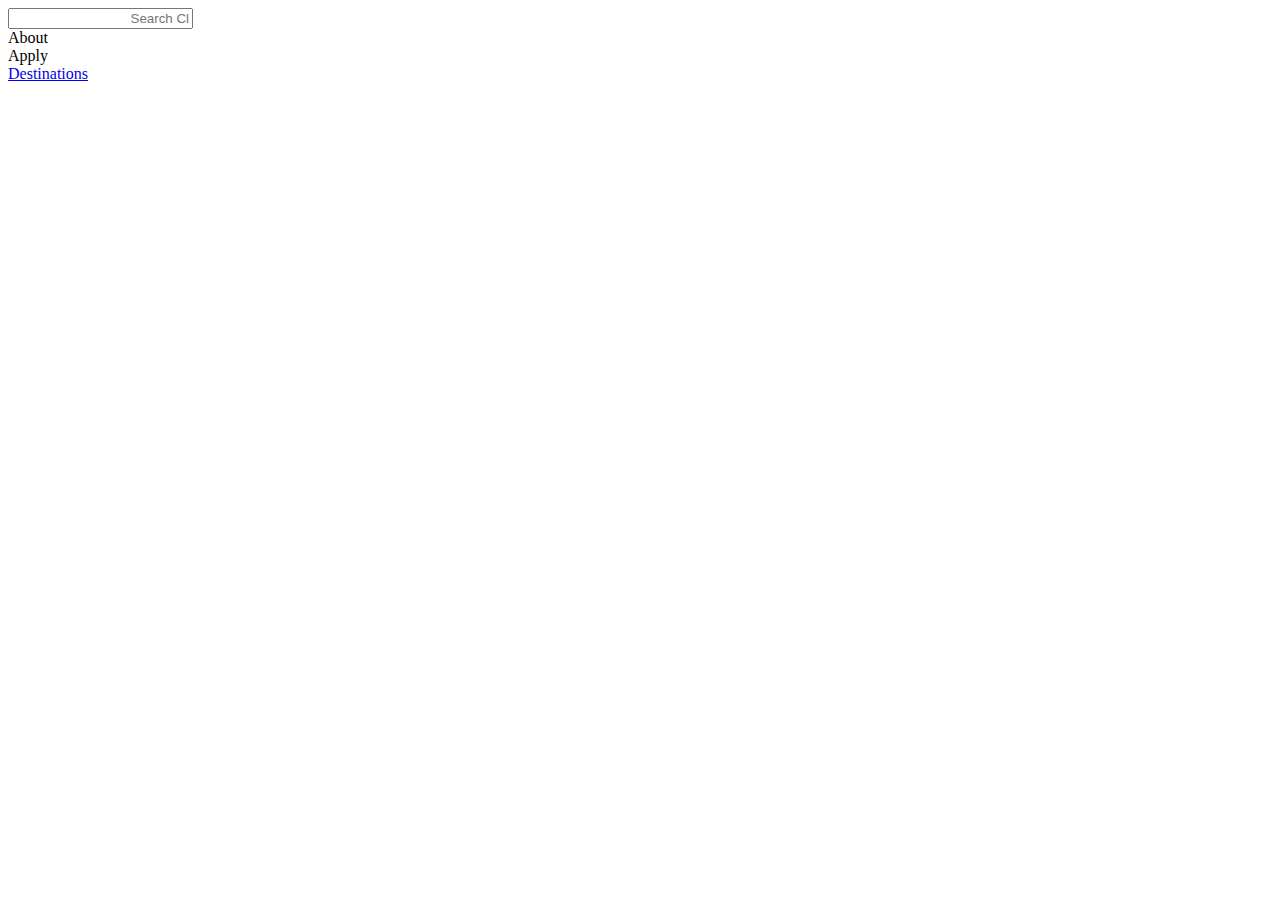
==== destinations.html @ 5f2c856b "added folders" ====
<html>
<body>
	<div id="wrapper">
		<div id="top-bar">
			<div id="searchbar-container">
				<input type="text" id="searchbar" placeholder="
				Search Cloud">
				<div class="nav-option">About</div>
				<div class="nav-option">Apply</div>
				<div class="nav-option"><a href="destinations.html">Destinations</a></div>
			</div>
		</div>
	</div>



</body>
</html>
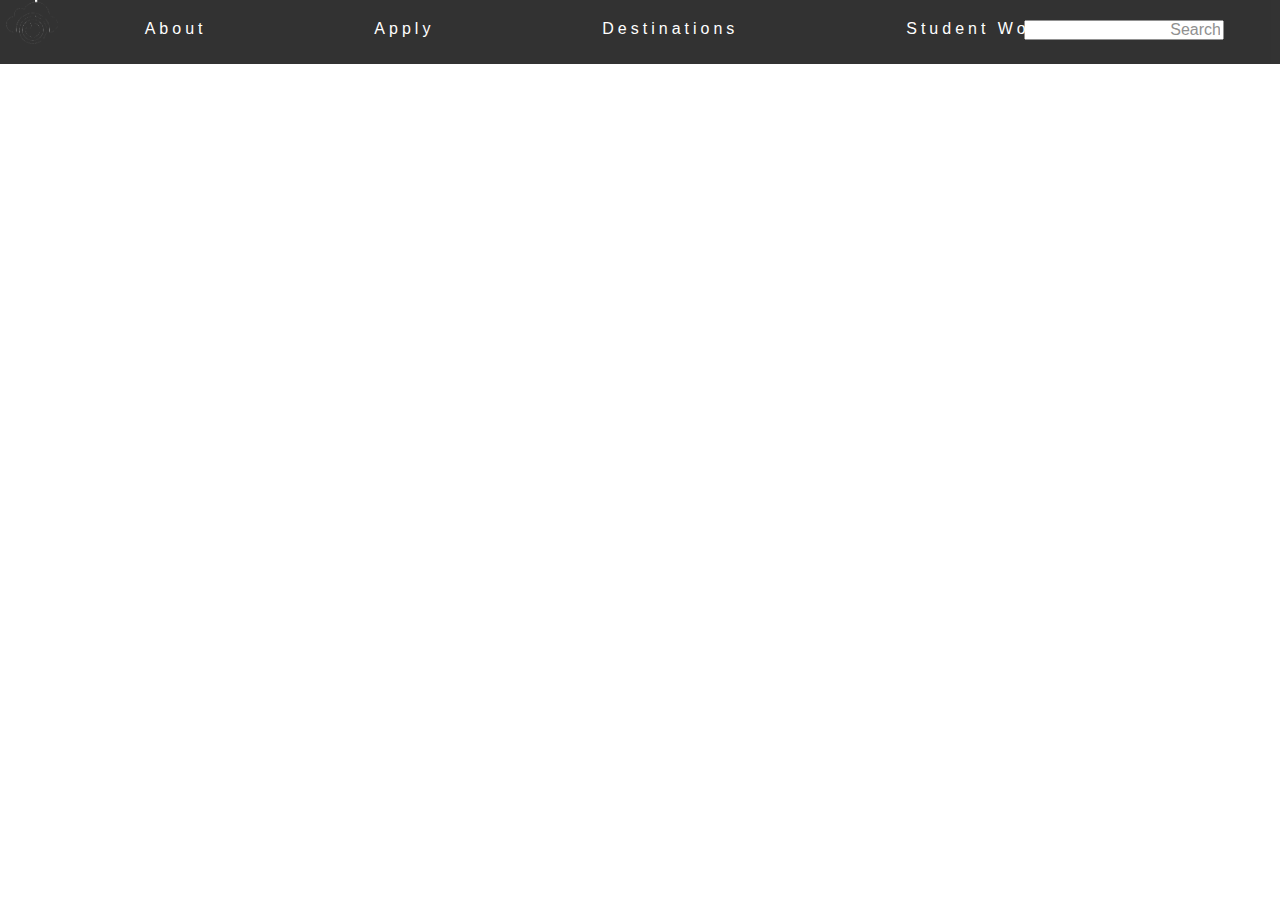
==== commit fd176684: "Top bar done" ====
--- a/destinations.html
+++ b/destinations.html
@@ -1,14 +1,18 @@
 <html>
+<link rel="stylesheet" type="text/css" href="style.css">
 <body>
 	<div id="wrapper">
 		<div id="top-bar">
 			<div id="searchbar-container">
 				<input type="text" id="searchbar" placeholder="
 				Search Cloud">
-				<div class="nav-option">About</div>
-				<div class="nav-option">Apply</div>
-				<div class="nav-option"><a href="destinations.html">Destinations</a></div>
 			</div>
+			<a href="index.html"><img id="logo" src="images/logo.png"></a>
+			<div id="searchbar_container">
+			<div class="nav-option">About</div>
+			<div class="nav-option">Apply</div>
+			<div class="nav-option"><a href="destinations.html">Destinations</a></div>
+			<div class="nav-option"><a href="studentwork.html">Student Work </a></div>
 		</div>
 	</div>
 
--- a/style.css
+++ b/style.css
@@ -0,0 +1,113 @@
+body {
+	font-family: 'Archivo Narrow', sans-serif;
+	font-size: 14px;
+	margin: 0;
+	letter-spacing: 4px;
+}
+
+#wrapper {
+	position: relative;
+	margin: 0 auto;
+	width: 100%;
+	height: 64px;
+}
+
+#logo {
+	height: 48px;
+	cursor: pointer;
+	margin-bottom: 15px;
+}
+
+#top_bar {
+  left: 0px;
+  top: 0px;
+  width: 100%;
+  background: black;
+  position: fixed;
+  z-index: 1000;
+}
+
+#wrapper {
+  position: relative;
+  margin: 0 auto;
+  width: 100%;
+  background: black;
+  opacity: .8;
+}
+
+#searchbar_container {
+  position: absolute;
+  display: inline-block;
+  margin-top: 10px;
+}
+
+.nav-option {
+	color: white;
+	margin: 10px 80px;
+	display: inline-block;
+	font-size: 16px;
+}
+
+.nav-option:hover {
+	font-weight: 700;
+}
+
+.nav-option > a {
+	color: white;
+	text-decoration: none;
+	cursor: pointer;
+}
+
+#background {
+    position: fixed;
+    top: 0;
+    left: 0;
+    width: 100%;
+    height: 100%;
+    z-index: -1;
+}
+
+.header {
+	color: white;
+	font-family: 'Archivo Narrow', sans-serif;
+}
+
+#title {
+	position: relative;
+	margin-left: 40%;
+	font-size: 100px;
+	letter-spacing: 0px;
+}
+
+#title:hover {
+	color: #4D4A54;
+	transition: 2s;
+}
+
+
+#subtitle {
+	position: relative;
+	margin-left: 40%;
+	width: 100%;
+	letter-spacing: 8px;
+	margin-top: -2%;
+}
+
+a:hover {
+  text-decoration: bold;
+}
+
+#searchbar-container {
+	position: absolute;
+	display: inline-block;
+	left: 80%;
+	margin-top: 20px;
+
+}
+
+#searchbar {
+  width: 200px;
+  height: 20px;
+  font-size: medium;
+  font-family: 'Archivo Narrow', sans-serif;
+}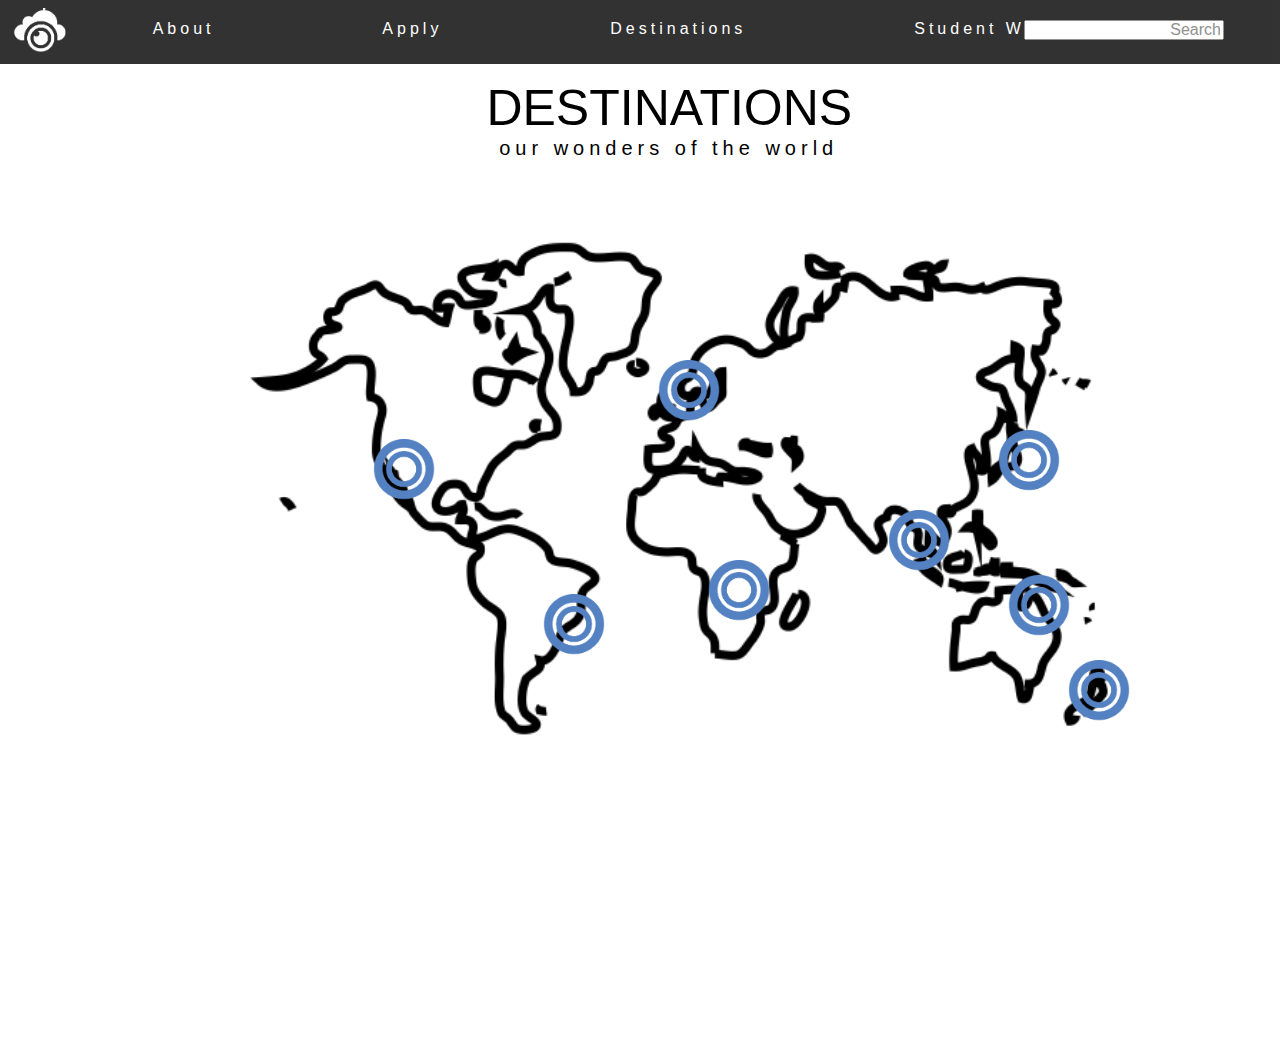
==== commit d38eec7f: "adding to student work and destinations page" ====
--- a/destinations.html
+++ b/destinations.html
@@ -1,5 +1,9 @@
 <html>
-<link rel="stylesheet" type="text/css" href="style.css">
+<head>
+	<link rel="stylesheet" type="text/css" href="style.css">
+	<script src="http://code.jquery.com/jquery-1.11.0.min.js"></script>
+	<script src="script.js"></script>
+</head>
 <body>
 	<div id="wrapper">
 		<div id="top-bar">
@@ -7,16 +11,29 @@
 				<input type="text" id="searchbar" placeholder="
 				Search Cloud">
 			</div>
-			<a href="index.html"><img id="logo" src="images/logo.png"></a>
+			<a href="index.html"><img id="logo" src="images/logo_white.png"></a>
 			<div id="searchbar_container">
-			<div class="nav-option">About</div>
-			<div class="nav-option">Apply</div>
-			<div class="nav-option"><a href="destinations.html">Destinations</a></div>
-			<div class="nav-option"><a href="studentwork.html">Student Work </a></div>
+				<div class="nav-option">About</div>
+				<div class="nav-option">Apply</div>
+				<div class="nav-option"><a href="destinations.html">Destinations</a></div>
+				<div class="nav-option"><a href="studentwork.html">Student Work </a></div>
+			</div>
 		</div>
 	</div>
 
-
+	<div id="content">
+		<div id="header">DESTINATIONS</div>
+		<div id="subheader">our wonders of the world</div>
+		<img id="map" src="images/worldmap.png">
+		<img class="map-point" id="arizona" src="images/point.png">
+		<img class="map-point" id="rio" src="images/point.png">
+		<img class="map-point" id="tokyo" src="images/point.png">
+		<img class="map-point" id="sognefjord" src="images/point.png">
+		<img class="map-point" id="bangkok" src="images/point.png">
+		<img class="map-point" id="christchurch" src="images/point.png">
+		<img class="map-point" id="reef" src="images/point.png">
+		<img class="map-point" id="victoria-falls" src="images/point.png">
+	</div>
 
 </body>
 </html>--- a/style.css
+++ b/style.css
@@ -16,6 +16,9 @@
 	height: 48px;
 	cursor: pointer;
 	margin-bottom: 15px;
+	margin-top: 8px;
+	margin-left: 8px;
+	position: relative;
 }
 
 #top_bar {
@@ -50,6 +53,7 @@
 
 .nav-option:hover {
 	font-weight: 700;
+	cursor: pointer;
 }
 
 .nav-option > a {
@@ -110,4 +114,98 @@
   height: 20px;
   font-size: medium;
   font-family: 'Archivo Narrow', sans-serif;
-}+  text-align: center;
+}
+
+#header {
+	position: relative;
+	margin-left: 38%;
+	font-size: 50px;
+	letter-spacing: 0px;
+	font-family: 'Archivo Narrow', sans-serif;
+	margin-top: 15px;
+}
+
+#subheader {
+	position: relative;
+	margin-left: 39%;
+	font-size: 20;
+	letter-spacing: 5
+}
+
+.map-point {
+	width: 70px;
+	z-index: 4;
+	position: absolute;
+	
+}
+
+
+#rio {
+	margin-top: 434px;
+	margin-left: -640;
+}
+
+#arizona {
+	margin-top: 279px;
+	margin-left: -810;
+}
+
+#tokyo {
+	margin-top: 270;
+	margin-left: -14.5%;
+}
+
+#christchurch {
+	margin-top: 500; 
+	margin-left: -115;
+}
+
+#bangkok {
+	margin-top: 350;
+	margin-left: -295;
+}
+
+#sognefjord {
+	margin-top: 200;
+	margin-left: -525;
+}
+
+#reef {
+	margin-top: 415;
+	margin-left: -175;
+}
+
+#victoria-falls {
+	margin-top: 400;
+	margin-left: -475;
+}
+
+#map {
+	width: 1000px;
+	position: relative;
+	margin-top: -100px;
+	margin-left: 14%;
+	z-index: 1;
+}
+
+.card-img {
+	width: 800px;
+	position: relative;
+	margin-left: 10%;
+	margin-top: 20px;
+}
+
+.image-card {
+  box-sizing: border-box;
+  background-color: white;
+  box-shadow: 0px 0px 5px #ccc;
+  width: 1000px;
+  margin-bottom: 8px;
+  border-radius: 4px;
+  position: relative;
+  margin: 0 auto;
+  margin-top: 50px;
+  margin-bottom: 50px;
+}
+
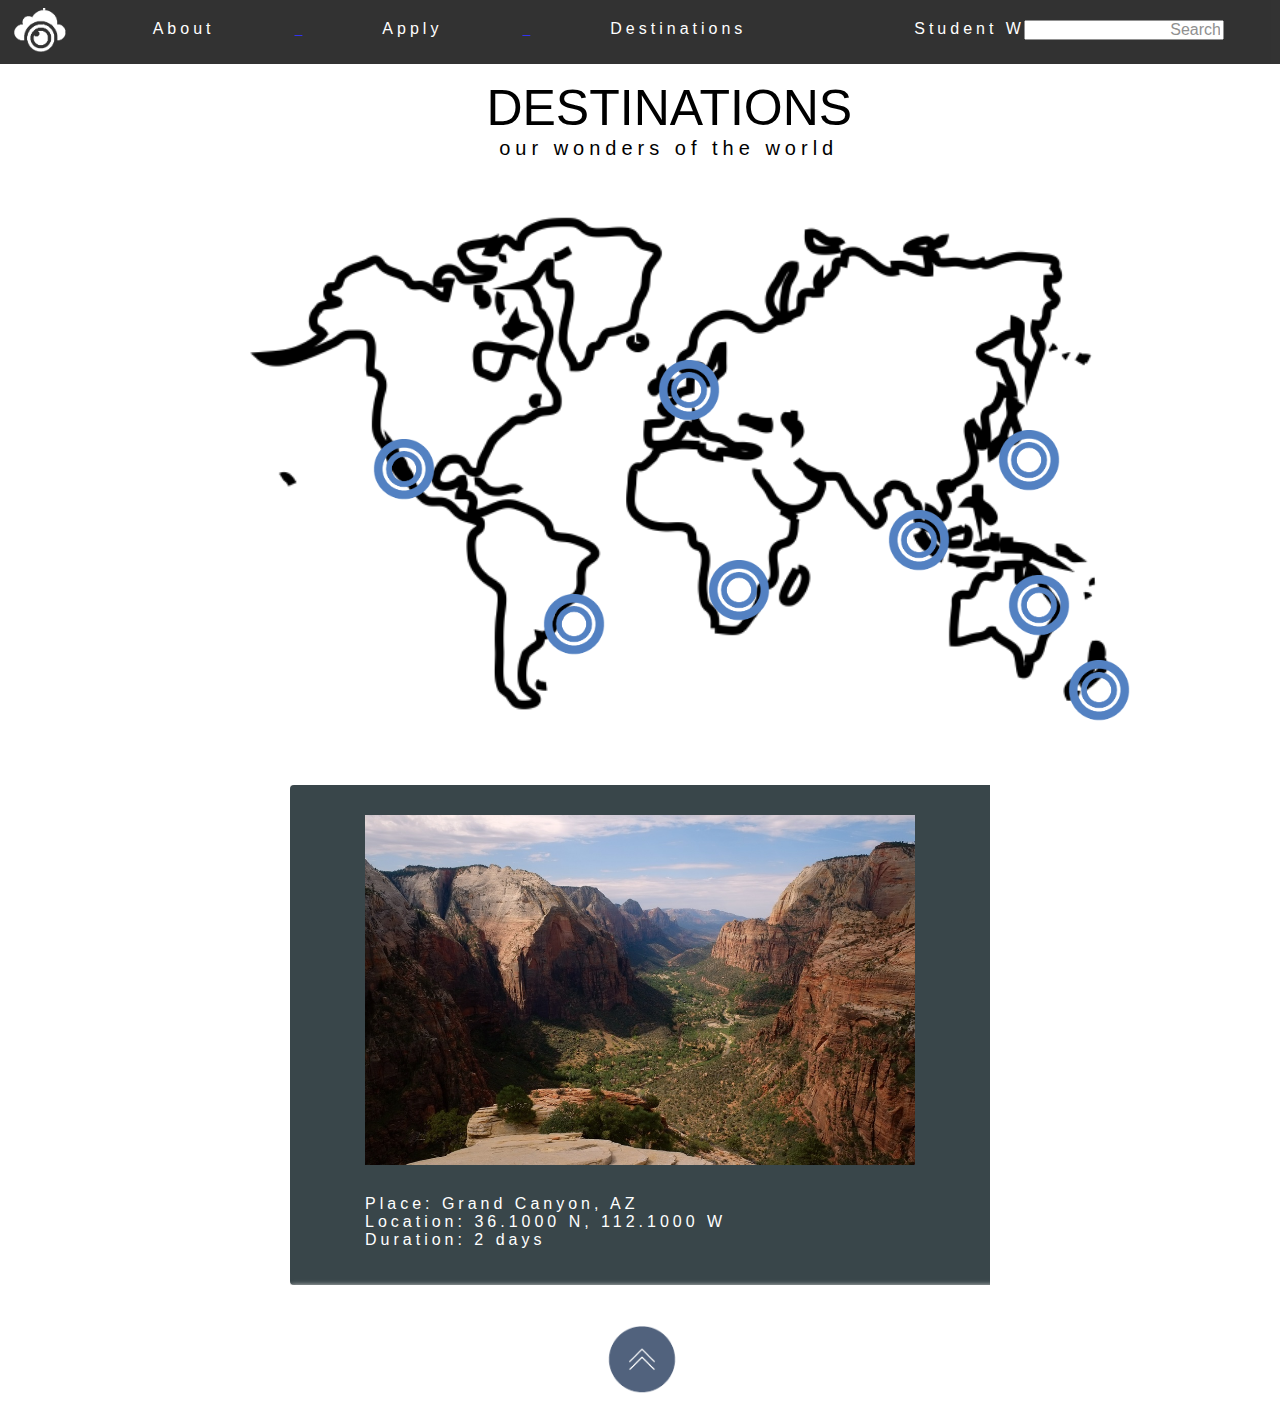
==== commit 542709fb: "nearly finished destinations page" ====
--- a/destinations.html
+++ b/destinations.html
@@ -1,6 +1,6 @@
 <html>
 <head>
-	<link rel="stylesheet" type="text/css" href="style.css">
+	<link rel="stylesheet" type="text/css" href="style/style.css">
 	<script src="http://code.jquery.com/jquery-1.11.0.min.js"></script>
 	<script src="script.js"></script>
 </head>
@@ -13,26 +13,132 @@
 			</div>
 			<a href="index.html"><img id="logo" src="images/logo_white.png"></a>
 			<div id="searchbar_container">
-				<div class="nav-option">About</div>
+				<div class="nav-option"><a href="index.html">About</div>
 				<div class="nav-option">Apply</div>
 				<div class="nav-option"><a href="destinations.html">Destinations</a></div>
 				<div class="nav-option"><a href="studentwork.html">Student Work </a></div>
 			</div>
 		</div>
 	</div>
+	<div id="dest-background"></div>
+	<div id="content">
+		<div id="map-etc">
+			<div id="header">DESTINATIONS</div>
+			<div id="subheader">our wonders of the world</div>
+			<img id="map" src="images/worldmap.png">
+			<img class="map-point" id="p1" src="images/point.png">
+			<img class="map-point" id="p2" src="images/point.png">
+			<img class="map-point" id="p6" src="images/point.png">
+			<img class="map-point" id="p3" src="images/point.png">
+			<img class="map-point" id="p5" src="images/point.png">
+			<img class="map-point" id="p8" src="images/point.png">
+			<img class="map-point" id="p7" src="images/point.png">
+			<img class="map-point" id="p4" src="images/point.png">
+		</div>
+		<div id="info-container">
+			<div class="info-card" id="i1">
+				<div class="card-image">
+					<img src="images/grandcanyon.jpeg" class="info-img">
+				</div>
+				<div class="place-info">
+					Place: Grand Canyon, AZ
+					<br>
+					Location: 36.1000 N, 112.1000 W
+					<br>
+					Duration: 2 days
+				</div>
+			</div>
+			<div class="info-card" id="i2">
+				<div class="card-image">
+					<img src="images/rio.jpeg" class="info-img">
+				</div>
+				<div class="place-info">
+					Place: Rio de Janeiro, Brazil
+					<br>
+					Location: 22.9068 S, 43.1729 W
+					<br>
+					Duration: 3 days
+				</div>
+			</div>
 
-	<div id="content">
-		<div id="header">DESTINATIONS</div>
-		<div id="subheader">our wonders of the world</div>
-		<img id="map" src="images/worldmap.png">
-		<img class="map-point" id="arizona" src="images/point.png">
-		<img class="map-point" id="rio" src="images/point.png">
-		<img class="map-point" id="tokyo" src="images/point.png">
-		<img class="map-point" id="sognefjord" src="images/point.png">
-		<img class="map-point" id="bangkok" src="images/point.png">
-		<img class="map-point" id="christchurch" src="images/point.png">
-		<img class="map-point" id="reef" src="images/point.png">
-		<img class="map-point" id="victoria-falls" src="images/point.png">
+			<div class="info-card" id="i3">
+				<div class="card-image">
+					<img src="images/sognefjord.jpeg" class="info-img">
+				</div>
+				<div class="place-info">
+					Place: Sognefjord, Norway
+					<br>
+					Location: 61.1000 N, 5.1667 E
+					<br>
+					Duration: 2 days
+				</div>
+			</div>
+
+			<div class="info-card" id="i4">
+				<div class="card-image">
+					<img src="images/victoriafalls.jpg" class="info-img">
+				</div>
+				<div class="place-info">
+					Place: Victoria Falls, Zambia
+					<br>
+					Location: 17.9244 S, 25.8567 E
+					<br>
+					Duration: 4 days
+				</div>
+			</div>
+
+			<div class="info-card" id="i5">
+				<div class="card-image">
+					<img src="images/bangkok.jpeg" class="info-img">
+				</div>
+				<div class="place-info">
+					Place: Bangkok, Thailand
+					<br>
+					Location: 13.7563 N, 100.5018 E
+					<br>
+					Duration: 5 days
+				</div>
+			</div>
+
+			<div class="info-card" id="i6">
+				<div class="card-image">
+					<img src="images/tokyo.jpeg" class="info-img">
+				</div>
+				<div class="place-info">
+					Place: Tokyo, Japan
+					<br>
+					Location: 35.6833 N, 139.6833 E
+					<br>
+					Duration: 3 days
+				</div>
+			</div>
+
+			<div class="info-card" id="i7">
+				<div class="card-image">
+					<img src="images/reef.jpg" class="info-img">
+				</div>
+				<div class="place-info">
+					Place: The Great Barrier Reef, Australia
+					<br>
+					Location: 18.2861 S, 147.7000 E
+					<br>
+					Duration: 2 days
+				</div>
+			</div>
+			<div class="info-card" id="i8">
+				<div class="card-image">
+					<img src="images/christchurch.jpeg" class="info-img">
+				</div>
+				<div class="place-info">
+					Place: Christchurch, New Zealand
+					<br>
+					Location: 43.5300 S, 172.6203 E
+					<br>
+					Duration: 3 days
+				</div>
+			</div>
+		</div>
+		<img id="up-arrow" src="images/up-arrow.png">
 	</div>
 
 </body>
--- a/style/style.css
+++ b/style/style.css
@@ -0,0 +1,291 @@
+body {
+	font-family: 'Archivo Narrow', sans-serif;
+	font-size: 14px;
+	margin: 0;
+	letter-spacing: 4px;
+}
+
+#wrapper {
+	position: relative;
+	margin: 0 auto;
+	width: 100%;
+	height: 64px;
+}
+
+#logo {
+	height: 48px;
+	cursor: pointer;
+	margin-bottom: 15px;
+	margin-top: 8px;
+	margin-left: 8px;
+	position: relative;
+}
+
+#top_bar {
+  left: 0px;
+  top: 0px;
+  width: 100%;
+  background: #39464A;
+  position: fixed;
+  z-index: 1000;
+}
+
+#wrapper {
+  position: relative;
+  margin: 0 auto;
+  width: 100%;
+  background: black;
+  opacity: .8;
+}
+
+#searchbar_container {
+  position: absolute;
+  display: inline-block;
+  margin-top: 10px;
+}
+
+.nav-option {
+	color: white;
+	margin: 10px 80px;
+	display: inline-block;
+	font-size: 16px;
+}
+
+.nav-option:hover {
+	font-weight: 700;
+	cursor: pointer;
+}
+
+.nav-option > a {
+	color: white;
+	text-decoration: none;
+	cursor: pointer;
+}
+
+#background {
+    position: fixed;
+    top: 0;
+    left: 0;
+    width: 100%;
+    height: 100%;
+    z-index: -1;
+}
+
+.header {
+	color: white;
+	font-family: 'Archivo Narrow', sans-serif;
+}
+
+#title {
+	position: relative;
+	margin-left: 40%;
+	font-size: 100px;
+	letter-spacing: 0px;
+}
+
+#title:hover {
+	color: #4D4A54;
+	transition: 2s;
+}
+
+
+#subtitle {
+	position: relative;
+	margin-left: 40%;
+	width: 100%;
+	letter-spacing: 8px;
+	margin-top: -2%;
+}
+
+a:hover {
+  text-decoration: bold;
+}
+
+#searchbar-container {
+	position: absolute;
+	display: inline-block;
+	left: 80%;
+	margin-top: 20px;
+
+}
+
+#searchbar {
+  width: 200px;
+  height: 20px;
+  font-size: medium;
+  font-family: 'Archivo Narrow', sans-serif;
+  text-align: center;
+}
+
+#header {
+	position: relative;
+	margin-left: 38%;
+	font-size: 50px;
+	letter-spacing: 0px;
+	font-family: 'Archivo Narrow', sans-serif;
+	margin-top: 15px;
+	z-index: 3;
+}
+
+#subheader {
+	position: relative;
+	margin-left: 39%;
+	font-size: 20;
+	letter-spacing: 5;
+	z-index: 3;
+}
+
+.map-point {
+	width: 70px;
+	z-index: 4;
+	position: absolute;
+}
+
+.map-point:hover {
+	cursor: pointer;
+	width: 80px;
+}
+
+/* rio **/
+
+#p2 {
+	margin-top: 434px;
+	margin-left: -640;
+}
+
+/* arizona **/
+
+#p1 {
+	margin-top: 279px;
+	margin-left: -810;
+}
+
+/* christchurch **/
+
+#p8 {
+	margin-top: 500; 
+	margin-left: -115;
+}
+
+/* bangkok **/
+
+#p5 {
+	margin-top: 350;
+	margin-left: -295;
+}
+
+/* sognefjord **/
+
+#p3 {
+	margin-top: 200;
+	margin-left: -525;
+}
+
+/* reef **/
+
+#p7 {
+	margin-top: 415;
+	margin-left: -175;
+}
+ 
+/* tokyo **/
+
+#p6{
+	margin-top: 270;
+	margin-left: -14.5%;
+}
+
+/* victoria falls **/
+
+#p4 {
+	margin-top: 400;
+	margin-left: -475;
+}
+
+#map {
+	width: 1000px;
+	position: relative;
+	margin-top: -125px;
+	margin-left: 14%;
+	z-index: 2;
+}
+
+.card-img {
+	width: 800px;
+	position: relative;
+	margin-left: 10%;
+	margin-top: 20px;
+}
+
+.image-card {
+  box-sizing: border-box;
+  background-color: white;
+  box-shadow: 0px 0px 5px #ccc;
+  width: 1000px;
+  margin-bottom: 8px;
+  border-radius: 4px;
+  position: relative;
+  margin: 0 auto;
+  margin-top: 50px;
+  margin-bottom: 50px;
+}
+
+
+.info-card {
+  box-sizing: border-box;
+  background-color: #39464A;
+  box-shadow: 0px 0px 5px #ccc;
+  width: 800px;
+  height: 500px;
+  border-radius: 4px;
+}
+
+.info-img {
+	width: 550px;
+	height: 350px;
+	margin: auto;
+	margin-left: 75px;
+	margin-top: 30px;
+
+}
+
+.place-info {
+	color: white;
+	position: absolute;
+	margin-top: 30px;
+	font-size: 16;
+	margin-left: 75px;
+}
+
+#info-container {
+	overflow: hidden;
+	position: relative;
+	width: 700px;
+	height: 500px;
+	margin: 0 auto;
+	margin-top: -250px;
+	margin-bottom: 100px;
+	z-index: 3;
+}
+
+#dest-background {
+	background-color: white;
+	width: 100%;
+	height: 1360;
+	position: absolute;
+	z-index: 1;
+}
+
+#up-arrow {
+	position: relative;
+	width: 80px;
+	margin-left: 47%;
+	margin-top: -60px;
+	margin-bottom: 15px;
+	z-index: 3;
+}
+
+#up-arrow:hover {
+	cursor: pointer;
+	width: 100px;
+}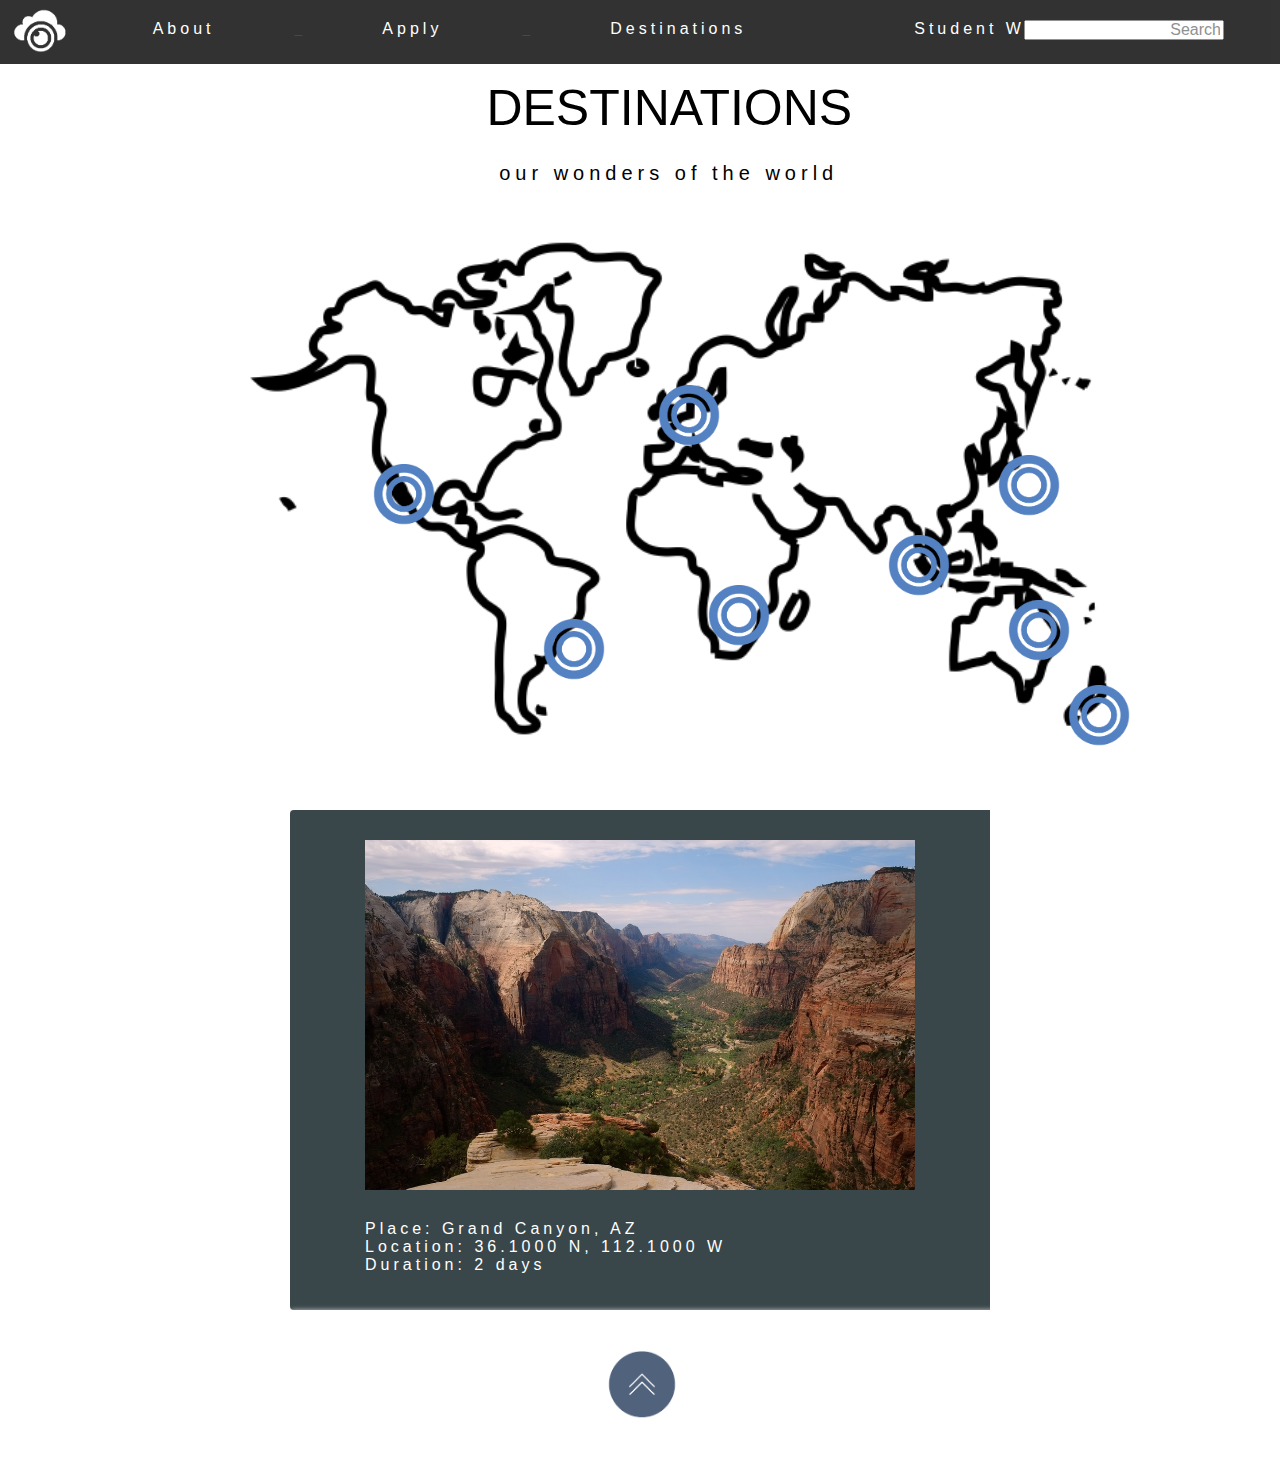
==== commit d13383b8: "nearly finished" ====
--- a/destinations.html
+++ b/destinations.html
@@ -1,8 +1,9 @@
 <html>
 <head>
+	<title>Cloud School of Photography</title>
 	<link rel="stylesheet" type="text/css" href="style/style.css">
 	<script src="http://code.jquery.com/jquery-1.11.0.min.js"></script>
-	<script src="script.js"></script>
+	<script src="script/script.js"></script>
 </head>
 <body>
 	<div id="wrapper">
--- a/style/style.css
+++ b/style/style.css
@@ -71,16 +71,13 @@
     z-index: -1;
 }
 
-.header {
-	color: white;
-	font-family: 'Archivo Narrow', sans-serif;
-}
-
 #title {
 	position: relative;
 	margin-left: 40%;
 	font-size: 100px;
 	letter-spacing: 0px;
+	margin-bottom: 15px;
+	color: white;
 }
 
 #title:hover {
@@ -95,6 +92,7 @@
 	width: 100%;
 	letter-spacing: 8px;
 	margin-top: -2%;
+	color: white;
 }
 
 a:hover {
@@ -133,6 +131,20 @@
 	font-size: 20;
 	letter-spacing: 5;
 	z-index: 3;
+	margin-top: 25px;
+}
+
+#logo-cloud {
+	position: absolute;
+	margin-top: 50px;
+	margin-left: 39%;
+}
+
+#logo-camera {
+	position: relative;
+	margin-top: 15%;
+	margin-left: 39%;
+
 }
 
 .map-point {
@@ -215,6 +227,8 @@
 	position: relative;
 	margin-left: 10%;
 	margin-top: 20px;
+	z-index: 2;
+	margin-bottom:20px;
 }
 
 .image-card {
@@ -228,8 +242,51 @@
   margin: 0 auto;
   margin-top: 50px;
   margin-bottom: 50px;
-}
-
+  z-index: -1;
+
+}
+
+#work-logo {
+	width: 75px;
+	z-index: 4;
+	position: absolute;
+	margin-top: -65px;
+	margin-left: 50px;
+}
+
+.image-info {
+	z-index: 5;
+	margin-top: -100px;
+	color: white;
+	width: 300px;
+	font-size: 14px;
+	position: absolute;
+	left: 900px;
+}
+
+.slide-arrow {
+	z-index: 7;
+}
+
+.slide-arrow:hover{
+	cursor: pointer;
+}
+
+
+.show {
+	width: 50px;
+	margin-left: -25%;
+	position: absolute;
+	margin-top: -5%;
+}
+
+.hide {
+	width: 50px;
+	margin-left: -25%;
+	position: absolute;
+	margin-top: -5%;
+	display: none;
+}
 
 .info-card {
   box-sizing: border-box;
@@ -271,7 +328,7 @@
 #dest-background {
 	background-color: white;
 	width: 100%;
-	height: 1360;
+	height: 1400;
 	position: absolute;
 	z-index: 1;
 }
@@ -288,4 +345,36 @@
 #up-arrow:hover {
 	cursor: pointer;
 	width: 100px;
+}
+
+.icon {
+	height: 100px;
+	position: relative;
+	margin-left: 47%;
+	margin-top: 25px;
+}
+
+.list-option {
+	height: 400px;
+	background-color: grey;
+	position: relative;
+	width: 100%;
+	opacity: .6;
+}
+
+.list-header {
+	position: relative;
+	margin-left: 47%;
+	color: white;
+	font-size: 36pt;
+	letter-spacing: 8px;
+	
+}
+
+.description {
+	position: relative;
+	margin-left: 200px;
+	margin-top: 50px;
+	font-size: 24pt;
+	color:white;
 }